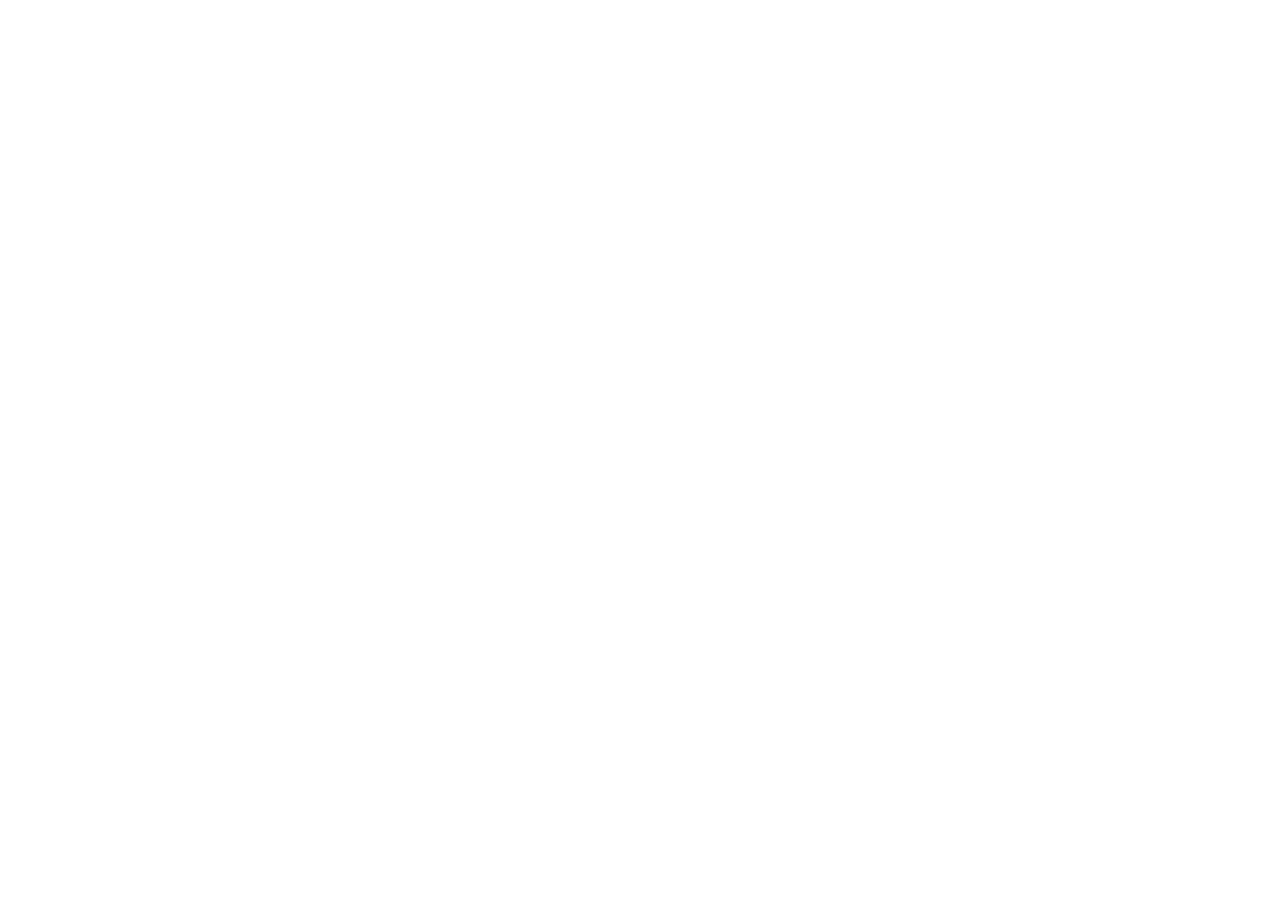
==== index.html @ 98c703ae "Outline for Each Section" ====
<!DOCTYPE html>
<html>
    <head>
        <title>Boston College Roommate Search</title>
        <meta charset="UTF-8">
        <link rel="stylesheet" href="reset.css">
        <link rel="stylesheet" href="index.css">
    </head>
    <body>
        <header>
            <div id="nav">

            </div>
        </header>
        <div id="landing-splash">
            <div class="search-bar">
                
            </div>
        </div>
        <div id="on-campus">

        </div>
        <div id="off-campus">

        </div>
        <div id="about">

        </div>
        <div id="post">

        </div>
        <footer>

        </footer>
    </body>
</html>
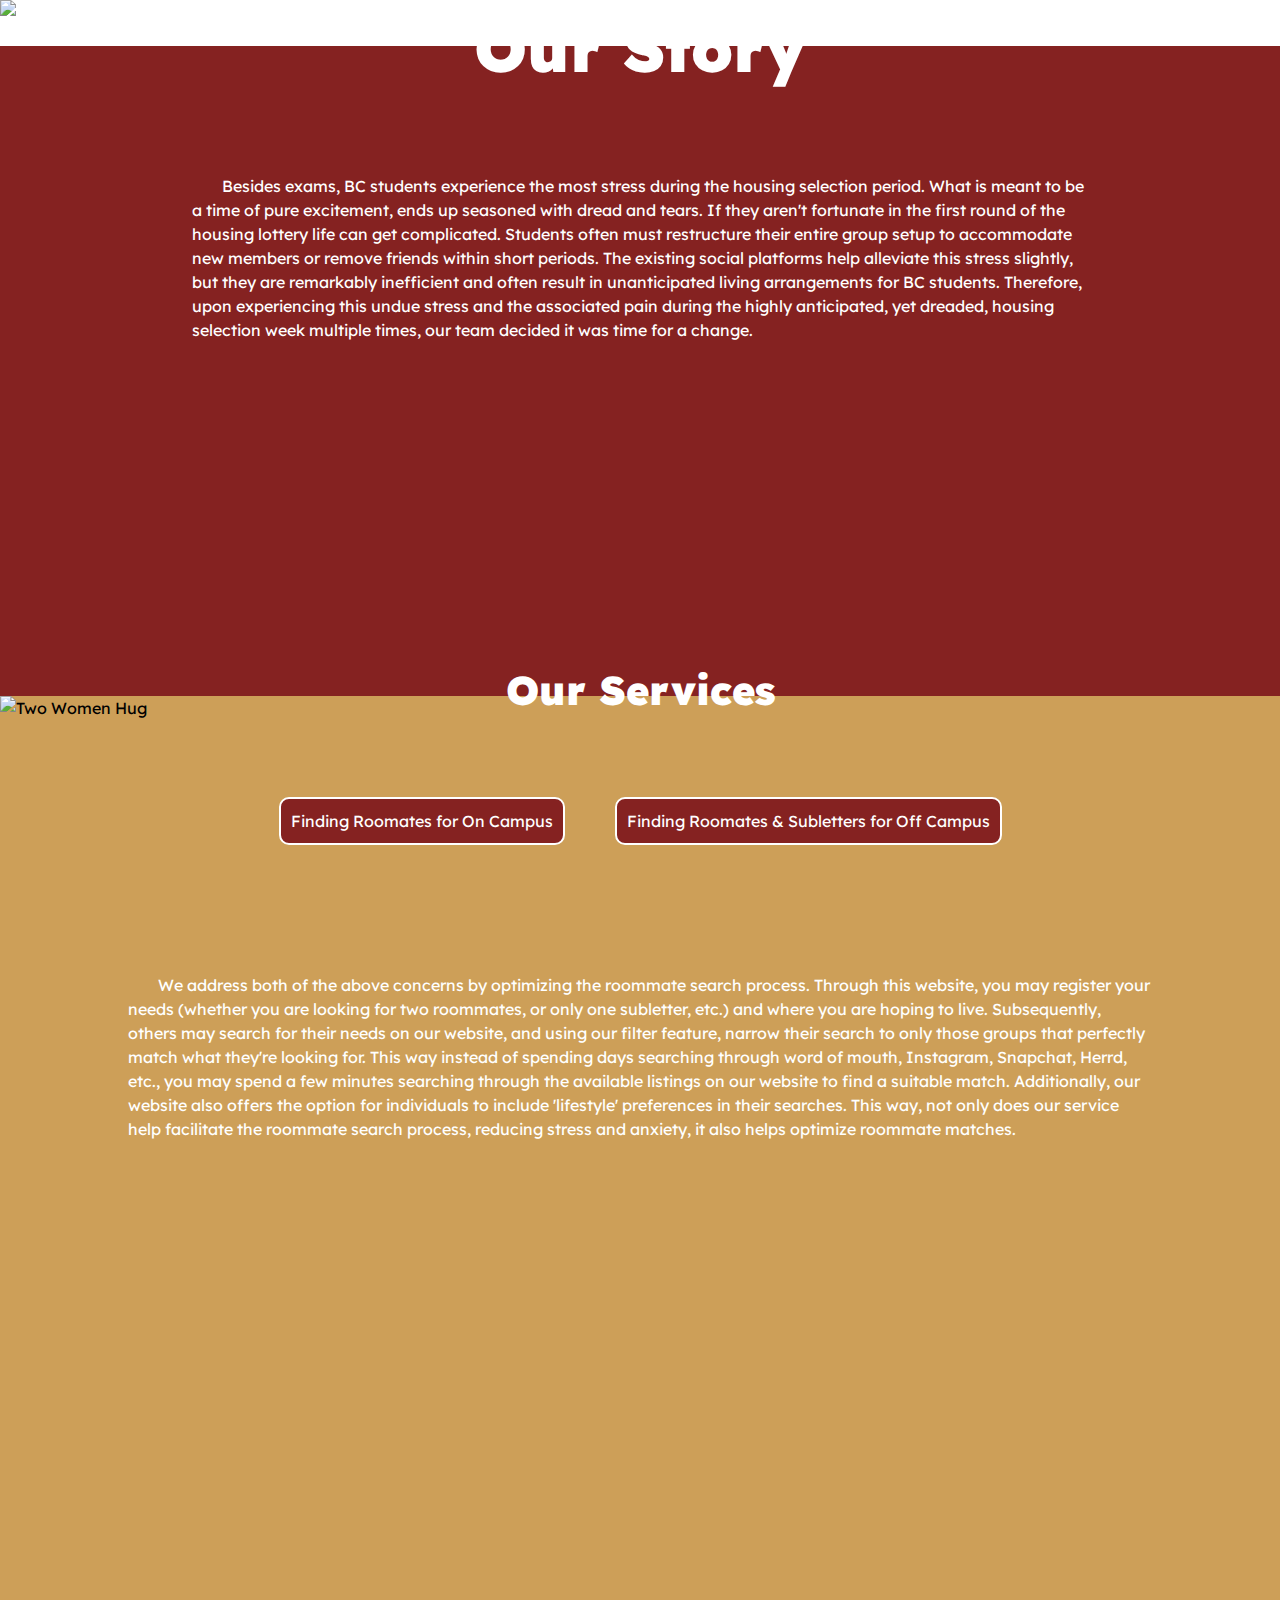
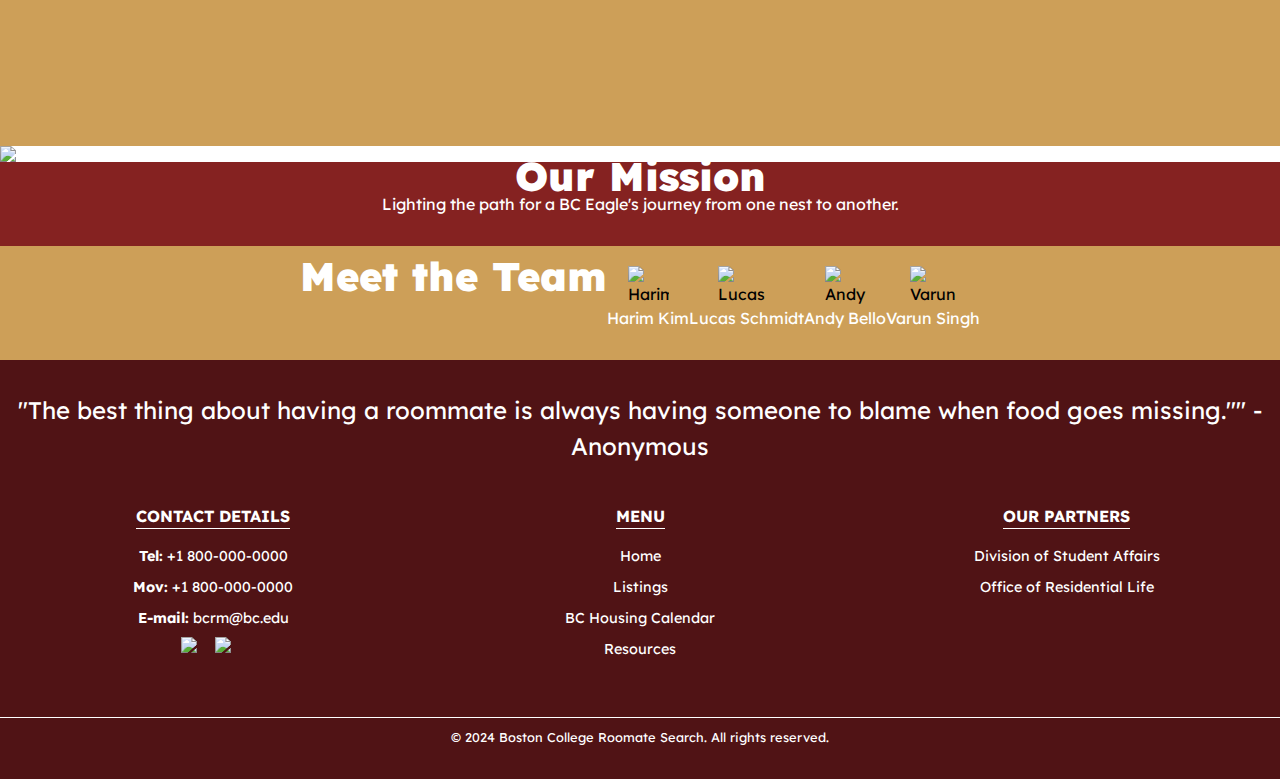
==== commit 4c94658b: "Merge branch 'main' of https://github.com/schmidln/bcrs-website" ====
--- a/index.html
+++ b/index.html
@@ -1,36 +1,21 @@
 <!DOCTYPE html>
 <html>
-    <head>
-        <title>Boston College Roommate Search</title>
-        <meta charset="UTF-8">
-        <link rel="stylesheet" href="reset.css">
-        <link rel="stylesheet" href="index.css">
-    </head>
-    <body>
-        <header>
-            <div id="nav">
-
-            </div>
-        </header>
-        <div id="landing-splash">
-            <div class="search-bar">
-                
-            </div>
-        </div>
-        <div id="on-campus">
-
-        </div>
-        <div id="off-campus">
-
-        </div>
-        <div id="about">
-
-        </div>
-        <div id="post">
-
-        </div>
-        <footer>
-
-        </footer>
-    </body>
-</html>+  <head>
+    <title>Boston College Roommate Search</title>
+    <meta charset="UTF-8" />
+    <link rel="preconnect" href="https://fonts.googleapis.com" />
+    <link rel="preconnect" href="https://fonts.gstatic.com" crossorigin />
+    <link href="https://fonts.googleapis.com/css2?family=Lexend:wght@100..900&display=swap" rel="stylesheet">
+    <meta name = "viewport" content="width=device-width, initial-scale=1.0"/>
+    <link rel="stylesheet" href="reset.css" />
+    <link rel="stylesheet" href="style.css" />
+    <script
+      src="https://kit.fontawesome.com/30870c0125.js"
+      crossorigin="anonymous"
+    ></script>
+    <script src= "index.js" type = "module" defer></script>
+    <script src="about.js" defer></script>
+  </head>
+  <body>
+  </body>
+</html>
--- a/style.css
+++ b/style.css
@@ -0,0 +1,813 @@
+/* Let's do mobile first and then do desktop (potentially a medium viewport if we have time) */
+* {
+  font-family: "Lexend", sans-serif;
+}
+
+nav a {
+  text-decoration: none;
+}
+
+nav {
+  display: flex;
+  justify-content: space-between; 
+  align-items: center;
+  background-color: #421b1b; 
+  padding: 0.5rem 2rem; 
+}
+
+h2.BCRS {
+  font-family: "Arial", sans-serif;
+  font-size: 1.8rem;
+  margin: 0;
+}
+
+nav .goldLogo {
+  color: #cd9f58; 
+}
+
+nav .whiteLogo {
+  color: #ffffff; 
+}
+
+nav .links {
+  display: flex;
+  gap: 1.5rem;
+}
+
+nav p {
+  margin: 0 1.5rem; 
+  font-weight: bold;
+  position: relative;
+}
+
+nav p a {
+  text-decoration: none;
+  color: #ffffff;
+}
+
+nav h2 a span {
+  text-decoration: none;
+}
+
+nav p a:hover {
+  color: #cd9f58; 
+}
+
+nav div.signin {
+  display: flex;
+  align-items: center;
+  gap: 0.5rem; 
+  background-color: #231F20;
+  padding: 0.5rem 1rem; 
+  border-radius: 0.5rem;
+}
+
+.signin img {
+  width: 1.2rem; 
+  height: auto;
+}
+
+.signin a {
+  color: white;
+  text-decoration: none;
+  font-size: 1rem;
+}
+
+.signin a:hover {
+  color: #cd9f58; 
+}
+
+
+nav .menu-icon {
+  display: none; 
+  font-size: 2rem;
+  color: #ffffff;
+  cursor: pointer;
+}
+
+
+@media screen and (max-width: 768px) {
+  nav {
+    justify-content: space-between;
+  }
+
+  nav .menu-icon {
+    display: block; 
+    width: 2rem;
+    height: auto;
+  }
+
+ nav .links {
+    display: none;
+    }
+
+    nav .links.active {
+      display: flex;
+      flex-direction: column; 
+      position: absolute;
+      background-color: #421b1b; 
+      padding-bottom: 1rem;
+      padding-top: 1rem;
+      top: 7%;
+      left: 0;
+    }
+  }
+  
+  #gassonHall {
+    display: flex;
+    flex-direction: column;
+    flex-basis: 50%;
+  }
+  
+  main.homepage {
+    display: flex;
+    flex-direction: column;
+  }
+  
+  button.on-campus {
+    display: flex;
+    flex-direction: row;
+  
+    justify-content: space-between;
+    align-items: center;
+  
+    flex-wrap: nowrap;
+  
+    background-color: #d9d9d9;
+  
+    font-size: 1rem;
+    font-family: "Lexend", sans-serif;
+    font-weight: bold;
+    color: #000000;
+  
+    padding: 0.75rem 1.5rem;
+  
+    border: none;
+  
+    cursor: pointer;
+  }
+  
+  button.off-campus {
+    display: flex;
+    flex-direction: row;
+  
+    justify-content: space-between;
+    align-items: center;
+  
+    flex-wrap: nowrap;
+  
+    background-color: #231f20;
+  
+    font-size: 1rem;
+    font-family: "Lexend", sans-serif;
+    font-weight: bold;
+    color: #ffffff;
+  
+    padding: 0.75rem 1.5rem;
+  
+    border: none;
+  
+    cursor: pointer;
+  }
+  
+  button.location {
+    display: flex;
+    flex-direction: row;
+    border: solid 1px white;
+  }
+  
+  div.buttons {
+    display: grid;
+    grid-template-columns: 1fr 1fr;
+  }
+  
+  .section-title {
+    font-size: 2.5rem;
+    font-weight: 200;
+    text-align: center;
+    margin-bottom: 2rem;
+  }
+  
+  section.splash {
+    display: flex;
+    flex-direction: column;
+    flex-basis: 50%;
+  }
+  
+  button img {
+    padding-top: 4%;
+  }
+  
+  div.searchBar button.search {
+    display: flex;
+    flex-direction: row;
+    padding: 1%;
+    background-color: #231f20;
+    justify-content: space-between;
+    align-items: center;
+    flex-wrap: nowrap;
+  
+    font-size: 1rem;
+    padding: 0.75rem 1.5rem;
+    color: #ffffff;
+    border: none;
+    border-radius: 25px;
+    cursor: pointer;
+  
+    /*width: 20%;*/
+  }
+  
+  div.searchBar fieldset select {
+    font-size: 1rem;
+    padding: 0.75rem 1rem;
+    border: 1px solid #e2e8f0;
+    border-radius: 25px;
+    background: #f8fafc;
+    outline: none;
+    transition: border 0.3s ease;
+    cursor: pointer;
+  }
+  
+  div.searchBar .label-select {
+    display: flex;
+    flex-direction: column;
+    align-items: center;
+    justify-content: center;
+    font-family: "Lexend", sans-serif;
+    /*font-family: monospace;*/
+    font-weight: bold;
+    padding: 1%;
+    flex-wrap: nowrap;
+    justify-content: center;
+  }
+  
+  div.searchBar fieldset {
+    display: flex;
+    flex-direction: column;
+    justify-content: space-evenly;
+    align-items: center;
+    flex-wrap: nowrap;
+    border: solid 1px #ffffff;
+  }
+  
+  div.searchBar {
+    display: flex;
+    flex-direction: column;
+  
+    flex-basis: 25%;
+    /*border: solid 3px red;*/
+  }
+
+  div.searchBar a {
+    text-decoration: none;
+  }
+  
+  div.searchBar button.search img {
+    padding: 2%;
+    flex-basis: 40%;
+  }
+  
+  div.searchBar button.search p {
+    flex-basis: 60%;
+    color: white;
+    padding: 2%;
+    font-family: "Lexend", sans-serif;
+    /*font-family: monospace;*/
+    font-size: 1.5em;
+    font-weight: bold;
+  }
+  
+  .keyword {
+    font-size: 2.5rem;
+    font-weight: 600;
+    color: #101820;
+  }
+  
+  #post {
+    background-color: #f8fafc;
+    color: #101820;
+    display: flex;
+    justify-content: center;
+    align-items: center;
+    padding: 2rem 1rem;
+    width: 100%;
+    height: auto;
+  }
+  
+  #post .container {
+    width: 100%;
+    /* max-width: 600px; */
+    margin: 0 auto;
+    padding: 1rem;
+  }
+  
+  form div {
+    margin-bottom: 1.5rem;
+    display: flex;
+    flex-direction: column;
+    gap: 0.5rem;
+  }
+  
+  #post input,
+  #post select,
+  #post textarea {
+    font-size: 1rem;
+    padding: 0.75rem 1rem;
+    border: 1px solid #e2e8f0;
+    border-radius: 25px;
+    background: #f8fafc;
+    outline: none;
+    transition: border 0.3s ease;
+  }
+  
+  input:focus,
+  select:focus,
+  textarea:focus {
+    border: 1px solid #101820;
+  }
+  
+  .calendar-button {
+    display: inline-block;
+    font-size: 1rem;
+    padding: 0.75rem;
+    border: 1px solid #e2e8f0;
+    border-radius: 25px;
+    background: #101820;
+    color: #ffffff;
+    cursor: pointer;
+  }
+  
+  .submit-button {
+    font-size: 1rem;
+    padding: 0.75rem 1.5rem;
+    background: #000000;
+    color: #ffffff;
+    border: none;
+    border-radius: 25px;
+    cursor: pointer;
+  }
+  
+  .submit-button:hover {
+    background: #000000;
+  }
+  
+  .upload-box {
+    border: 2px dashed #e2e8f0;
+    border-radius: 8px;
+    padding: 2rem;
+    text-align: center;
+    color: #6b7280;
+    cursor: pointer;
+    transition: border 0.3s ease, color 0.3s ease;
+  }
+  
+  .upload-box:hover {
+    border-color: #101820;
+    color: #101820;
+  }
+  
+  .form-gender {
+    display: flex;
+    justify-content: space-between;
+  }
+  
+  #post select {
+    display: inline;
+  }
+  
+  #post i {
+    display: inline;
+}
+
+.about {
+    display: flex;
+    flex-direction: column;
+    justify-content: center;
+  }
+  
+  .image-container {
+    display: flex;
+    align-items: center;
+    flex-direction: column;
+    width: 100vw;
+  }
+  
+  .image-container img {
+    width: 100vw;
+    z-index: -1;
+  }
+  
+  .overlay-text {
+    position: absolute;
+    color: white;
+    text-align: center;
+  }
+  
+  p.imgResTop {
+    display: flex;
+    font-size: 4rem;
+    font-weight: 900;
+    /*   background: rgba(136, 0, 21, 0.6);
+    padding: 10px;
+    border-radius: 25px; */
+  }
+  
+  p.imgResBottom {
+    margin-top: 10%;
+    width: 70%; /* Set width to 50% of its parent container */
+    height: 200px;
+    text-align: left;
+    text-indent: 30px;
+    color: white;
+    width: 70vw;
+  }
+  
+  .gold {
+    width: 100vw;
+    height: 30px;
+  }
+  
+  div.maroon {
+    display: flex;
+    justify-content: center;
+    width: 100vw;
+    height: 650px;
+    background-color: #852221;
+  }
+  
+  div.services {
+    display: flex;
+    flex-direction: column;
+    justify-content: flex-start;
+    align-items: center;
+    width: 100vw;
+    height: 1050px;
+    background-color: #cd9f58;
+  }
+  
+  .image-container2 {
+    display: flex;
+    align-items: center;
+    justify-content: flex-end;
+    flex-direction: column;
+    width: 100vw;
+  }
+  
+  div.services img {
+    width: 100vw;
+  }
+  
+  div.image-container2 .section-title-about {
+    position: absolute;
+    text-align: center;
+  }
+  
+  div.problems {
+    display: flex;
+    align-items: center;
+    justify-content: center;
+  }
+  
+  div.problems .services {
+    margin-top: 10%;
+    margin-left: 25px;
+    margin-right: 25px;
+    padding: 10px;
+    text-align: center;
+    border: 2px solid white;
+    border-radius: 10px;
+    color: white;
+    background-color: #852221;
+  }
+  
+  .section-title-about {
+    font-size: 2.5rem;
+    font-weight: 900;
+    text-align: center;
+    color: white;
+  }
+  
+  .servicesExplanation {
+    margin-top: 10%;
+    text-align: left;
+    text-indent: 30px;
+    color: white;
+    width: 80vw;
+  }
+  
+  .mission {
+    display: flex;
+    align-items: center;
+    flex-direction: column;
+    width: 100vw;
+  }
+  .mission img {
+    width: 100vw;
+  }
+  
+  .mission p {
+    position: absolute;
+  }
+  
+  .statement {
+    display: flex;
+    background-color: #852221;
+    width: 100vw;
+    justify-content: center;
+    padding: 30px 0px;
+  }
+
+  .statement p{
+    color: white;
+    width: 80vw;
+    text-align: center;
+  }
+  
+  .team {
+    display: flex;
+    flex-direction: row; 
+    flex-wrap: wrap;
+    justify-content: center;
+    background-color: #cd9f58;
+  }
+  
+  .teamMember {
+    display: flex;
+    max-width: 50%;
+    flex-direction: column;
+    justify-content: center;
+    align-items: center;
+    padding-bottom: 30px;
+    padding-top: 20px;
+  }
+  .team img{
+    max-width: 50%;
+    height: auto;
+    object-fit: cover;
+  }
+  .teamMember a{
+    color: white;
+     text-decoration: none;
+  }
+  
+  
+  
+  footer {
+    background-color: #121212; /* Dark background */
+    color: white;
+    padding: 40px 20px;
+    text-align: center;
+    font-family: 'Arial', sans-serif; /* Adjust as needed */
+  }
+  
+  .footer-quote {
+    font-size: 1.5rem;
+    font-weight: 400;
+    margin-bottom: 40px;
+  }
+  
+  .footer-details {
+    display: flex;
+    justify-content: space-between;
+    flex-wrap: wrap;
+    margin-bottom: 40px;
+  }
+  
+  .footer-column {
+    flex: 1;
+    min-width: 200px;
+    margin: 0 20px;
+  }
+  
+  .footer-column h4 {
+    font-size: 1rem;
+    font-weight: 700;
+    margin-bottom: 10px;
+    border-bottom: 1px solid white;
+    display: inline-block;
+  }
+  
+  .footer-column p {
+    font-size: 0.9rem;
+    line-height: 1.8;
+    margin: 5px 0;
+  }
+  
+  .social-icons a {
+    display: inline-block;
+    margin-right: 10px;
+  }
+  
+  .social-icons img {
+    width: 20px;
+    height: 20px;
+  }
+  
+  .footer-bottom {
+    font-size: 0.8rem;
+    border-top: 1px solid white;
+    padding-top: 10px;
+    margin-top: 20px;
+  }
+  
+
+footer {
+    background-color: #501315;
+    padding: 2rem 0;
+    color: #ffffff;
+    font-size: 1rem;
+    text-align: center;
+}
+
+  
+  #off-campus, #on-campus {
+    padding: 20px;
+    display: flex;
+    flex-direction: column;
+    align-items: center;
+    justify-content: center;
+  }
+  
+  .post {
+    display: flex;
+    justify-content: center;
+    align-items: center;
+    flex-direction: column;
+    width: 300px;
+    padding: 10px;
+    box-shadow: -3px -3px 8px #888888;
+    margin: 20px;
+  }
+
+  .buttonPlacement {
+    display: flex;
+    align-items: center;
+  }
+
+  .buttonPlacement .rightArrow {
+    order: 1;
+  }
+
+ .outsideArrow img {
+    height: 20px; 
+  }
+  
+  .top {
+    width: 100%;
+    height: 200px;
+    display: flex;
+    flex-direction: column;
+  }
+  
+  .favoriteContainer {
+    display: flex;
+    flex-direction: row-reverse;
+  }
+  
+  .favorite {
+    margin: 5px;
+    border-width: 0;
+    border-radius: 100%;
+    display: flex;
+    align-items: center;
+    width: 20px;
+    height: 20px;
+    background-color: rgba(255, 255, 255, 0.5);
+    justify-content: center;
+  }
+  
+  .favorite * {
+    width: 10px;
+    height: 10px;
+  }
+  
+  .arrowContainer {
+    display: flex;
+    justify-content: space-between;
+    margin: 5px;
+    margin-top: 60px;
+  }
+
+  .arrow {
+    margin: 5px;
+    border-width: 0;
+    border-radius: 100%;
+    display: flex;
+    align-items: center;
+    justify-content: center;
+    width: 20px;
+    height: 20px;
+    background-color: rgba(255, 255, 255, 0.5);
+  }
+  
+  .arrow * {
+    width: 10px;
+    height: 10px;
+  }
+
+  .postHeader {
+    font-size: 2rem;
+  }
+  
+  .postArrows {
+    display: flex;
+    justify-content: space-between;
+    margin-top: 20px;
+    order: 1;
+    width: 75%;
+  }
+
+  .postArrows * {
+    width: 50px;
+    height: 50px;
+  }
+  .bottom {
+    width: 100%;
+    display: flex;
+    flex-direction: column;
+    margin: 10px;
+  }
+  
+  .bottom * {
+    font-family: "Lexend", sans-serif;
+    font-optical-sizing: auto;
+    font-style: normal;
+  }
+  
+  .looking {
+    display: flex;
+    justify-content: flex-end;
+    width: 100%;
+  }
+  
+  .looking * {
+    margin-right: 30px;
+    margin-top: 10px;
+  }
+  
+  .bottomIMGcontainer {
+    display: flex;
+    justify-content: space-between;
+    margin-top: 20px;
+    margin-bottom: 15px;
+  }
+  
+  .bottomIMG {
+    display: flex;
+    justify-content: center;
+    align-items: center;
+  }
+  
+  .bottomIMG span {
+    font-size: 12px;
+    color: #D0D0D0;
+  }
+  
+  .bottomIMG img {
+    width: 25px;
+    height: 20px;
+    margin-right: 5px;
+  }
+  
+  .showMore {
+    display: flex;
+    justify-content: center;
+    align-items: center;
+    border: solid 2px;
+    border-radius: 7%;
+    padding: 5px;
+  }
+
+  .onCampusPosts, .offCampusPosts {
+    display: flex;
+    justify-content: space-around;
+    flex-direction: column;
+  }
+
+  .boldFont {
+    font-weight: bold;
+  }
+
+
+/* CSS for medium viewport (might not use) */
+@media only screen and (min-width: 600px) and (max-width: 1024px) {
+}
+
+/* CSS for large viewport */
+@media only screen and (min-width: 1024px) {
+}
+  
+  body {
+    display: flex;
+    flex-direction: column;
+    font-family: "HK Grotesk", sans-serif;
+  }
+  
+  /* CSS for medium viewport (might not use) */
+  @media only screen and (min-width: 600px) and (max-width: 1024px) {
+  }
+  
+  /* CSS for large viewport */
+  @media only screen and (min-width: 1024px) {
+  }
+  
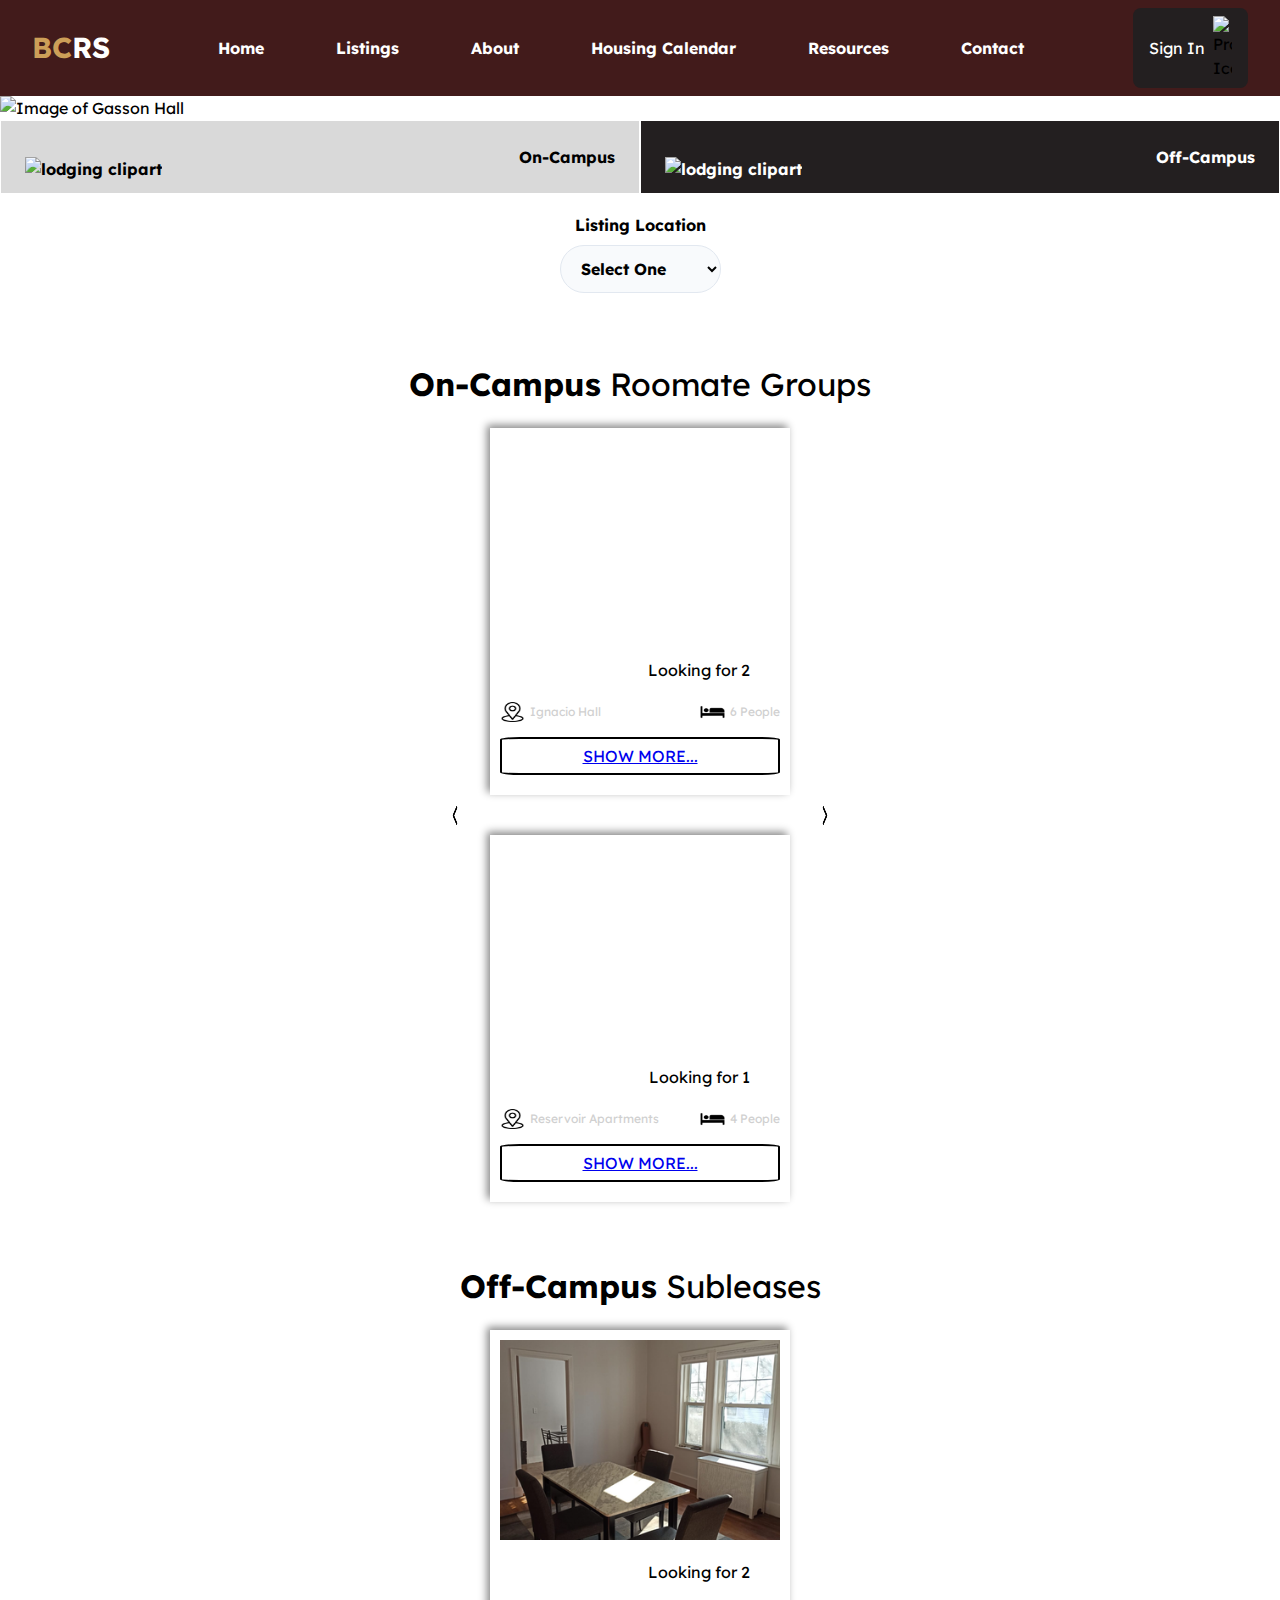
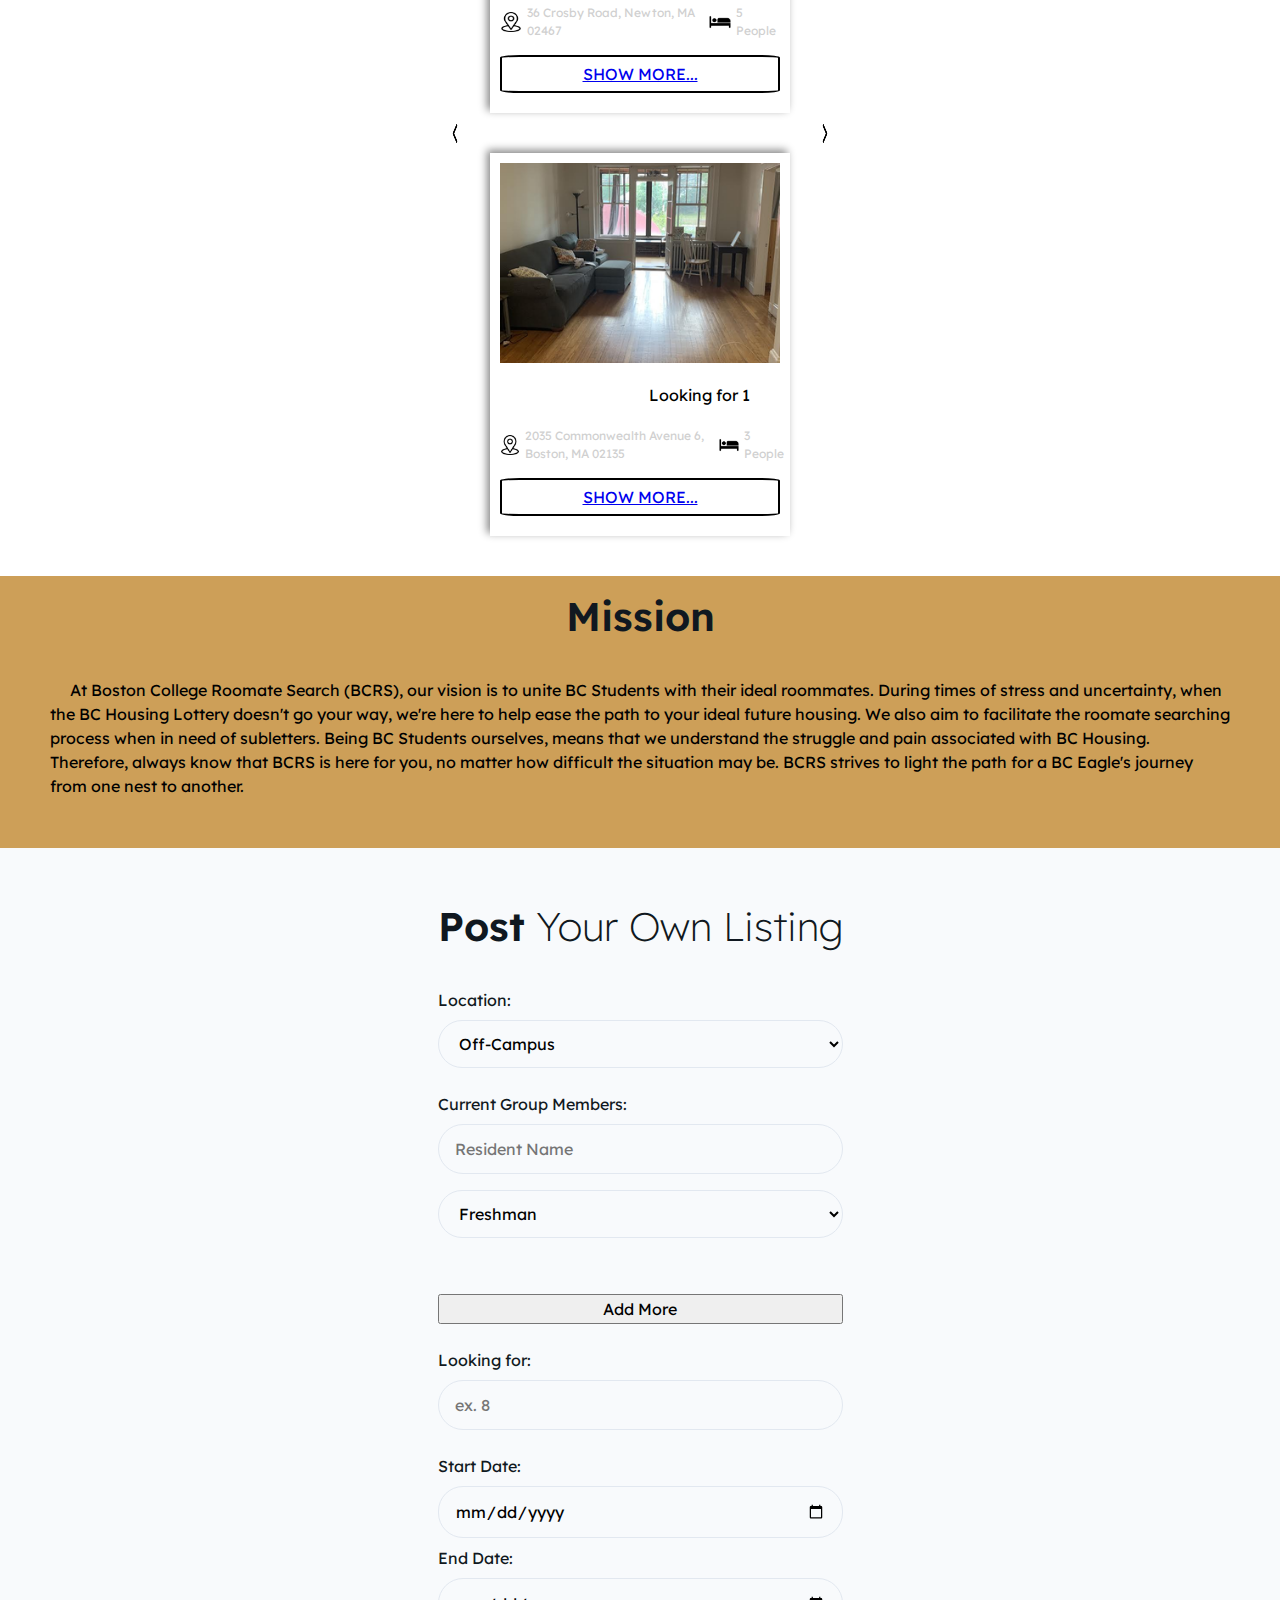
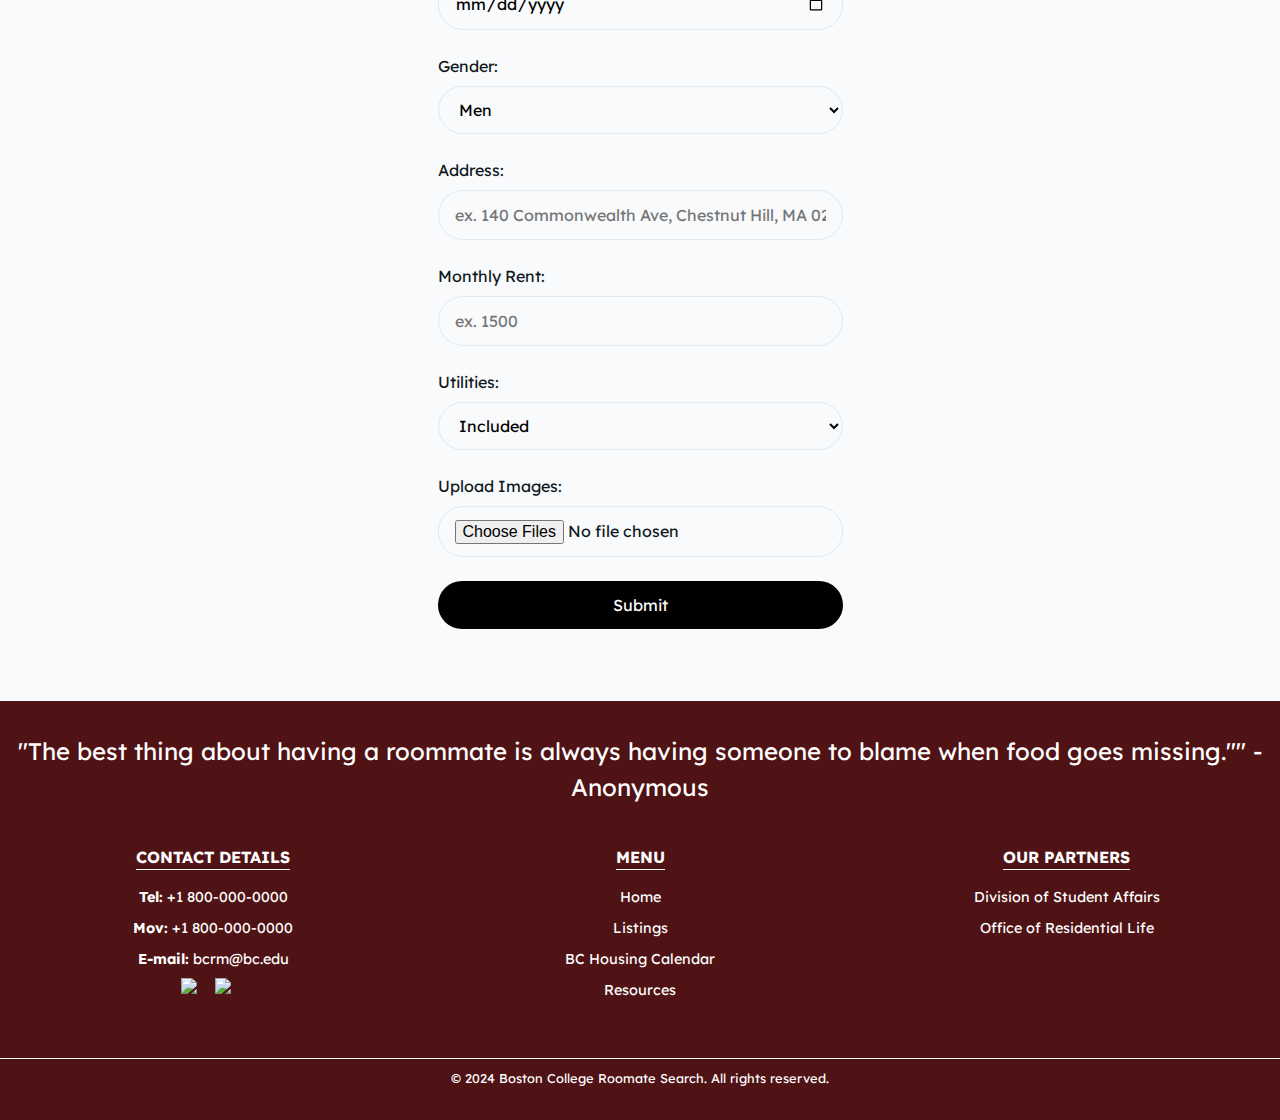
==== commit def85f19: "created DetailView Page" ====
--- a/index.html
+++ b/index.html
@@ -14,7 +14,7 @@
       crossorigin="anonymous"
     ></script>
     <script src= "index.js" type = "module" defer></script>
-    <script src="about.js" defer></script>
+    <script src= "./src/components/about.js" type = "module" defer></script>
   </head>
   <body>
   </body>
--- a/style.css
+++ b/style.css
@@ -97,7 +97,7 @@
     height: auto;
   }
 
- nav .links {
+  nav .links {
     display: none;
     }
 
@@ -283,107 +283,99 @@
     color: #101820;
   }
   
-  #post {
-    background-color: #f8fafc;
-    color: #101820;
-    display: flex;
-    justify-content: center;
-    align-items: center;
-    padding: 2rem 1rem;
-    width: 100%;
-    height: auto;
-  }
-  
-  #post .container {
-    width: 100%;
-    /* max-width: 600px; */
-    margin: 0 auto;
-    padding: 1rem;
-  }
-  
-  form div {
-    margin-bottom: 1.5rem;
-    display: flex;
-    flex-direction: column;
-    gap: 0.5rem;
-  }
-  
-  #post input,
-  #post select,
-  #post textarea {
-    font-size: 1rem;
-    padding: 0.75rem 1rem;
-    border: 1px solid #e2e8f0;
-    border-radius: 25px;
-    background: #f8fafc;
-    outline: none;
-    transition: border 0.3s ease;
-  }
-  
-  input:focus,
-  select:focus,
-  textarea:focus {
-    border: 1px solid #101820;
-  }
-  
-  .calendar-button {
-    display: inline-block;
-    font-size: 1rem;
-    padding: 0.75rem;
-    border: 1px solid #e2e8f0;
-    border-radius: 25px;
-    background: #101820;
-    color: #ffffff;
-    cursor: pointer;
-  }
-  
-  .submit-button {
-    font-size: 1rem;
-    padding: 0.75rem 1.5rem;
-    background: #000000;
-    color: #ffffff;
-    border: none;
-    border-radius: 25px;
-    cursor: pointer;
-  }
-  
-  .submit-button:hover {
-    background: #000000;
-  }
-  
-  .upload-box {
-    border: 2px dashed #e2e8f0;
-    border-radius: 8px;
-    padding: 2rem;
-    text-align: center;
-    color: #6b7280;
-    cursor: pointer;
-    transition: border 0.3s ease, color 0.3s ease;
-  }
-  
-  .upload-box:hover {
-    border-color: #101820;
-    color: #101820;
-  }
-  
-  .form-gender {
-    display: flex;
-    justify-content: space-between;
-  }
-  
-  #post select {
-    display: inline;
-  }
-  
-  #post i {
-    display: inline;
-}
+#post {
+  background-color: #f8fafc;
+  color: #101820;
+  display: flex;
+  justify-content: center;
+  align-items: center;
+  padding: 2rem 1rem;
+  width: 100%;
+}
+
+#post .container {
+  max-width: 667px;
+  margin: 0 auto;
+  padding: 1rem;
+}
+
+form div {
+  margin-bottom: 1.5rem;
+  display: flex;
+  flex-direction: column;
+  gap: 0.5rem;
+}
+
+.residents-container {
+  display: flex;
+  flex-direction: column;
+  gap: 1rem;
+}
+
+.resident-row {
+  display: flex;
+  gap: 1rem;
+}
+
+#post input,
+#post select,
+#post textarea {
+  font-size: 1rem;
+  padding: 0.75rem 1rem;
+  border: 1px solid #e2e8f0;
+  border-radius: 25px;
+  background: #f8fafc;
+  outline: none;
+  transition: border 0.3s ease;
+}
+
+#post input:focus,
+#post select:focus,
+#post textarea:focus {
+  border: 1px solid #101820;
+}
+
+.submit-button {
+  font-size: 1rem;
+  padding: 0.75rem 1.5rem;
+  background: #000000;
+  color: #ffffff;
+  border: none;
+  border-radius: 25px;
+  cursor: pointer;
+}
+
+.submit-button:hover {
+  background: #101820;
+}
+
+.form-date,
+.form-address,
+.form-dorm,
+.form-rent,
+.form-utilities {
+  display: none; /* Hidden by default */
+}
+  
 
 .about {
     display: flex;
     flex-direction: column;
     justify-content: center;
   }
+
+.aboutUs {
+  display: flex !important;
+  background-color: #cd9f58 !important;
+  flex-direction: column;
+  justify-content: center;
+  align-items: center;
+  padding: 10px 50px 50px 50px;
+}
+
+.aboutUs p {
+  text-indent: 20px;
+}
   
   .image-container {
     display: flex;
@@ -788,6 +780,271 @@
     font-weight: bold;
   }
 
+/* Sign-in container */
+.signin-container {
+  display: flex;
+  flex-direction: horizontal;
+  max-height: 100vh;
+  min-width: auto;
+  font-family: "Lexend", sans-serif;
+  color: #ffffff; /* White text for contrast */
+  justify-content: center;
+  align-items: center;
+  min-height: 100vh;
+  background-color: #231f20; /* Dark gray background for the card */
+  padding: 2rem;
+  text-align: center;
+}
+
+/* Logo or heading */
+.signin-container h1 {
+  font-size: 2rem;
+  color: #cd9f58; /* Gold color for the heading */
+  margin-bottom: 1rem;
+}
+
+/* Input fields */
+.signin-container input[type="text"],
+.signin-container input[type="password"] {
+  width: 100%;
+  padding: 0.8rem;
+  margin: 0.5rem 0;
+  border: none;
+  border-radius: 0.3rem;
+  background-color: #ffffff; /* White background for inputs */
+  color: #231f20; /* Dark gray text */
+  font-size: 1rem;
+}
+
+/* Button styling */
+.signin-container button {
+  width: 100%;
+  padding: 0.8rem;
+  margin-top: 1rem;
+  background-color: #cd9f58; /* Gold background */
+  color: #231f20; /* Dark text for contrast */
+  font-size: 1rem;
+  font-weight: bold;
+  border: none;
+  border-radius: 0.3rem;
+  cursor: pointer;
+  transition: background-color 0.3s ease;
+}
+
+.signin-container button:hover {
+  background-color: #b88844; /* Darker gold for hover */
+}
+
+/* Link for sign-up or forgotten password */
+.signin-container a {
+  display: block;
+  margin-top: 1rem;
+  color: #cd9f58; /* Gold for links */
+  text-decoration: none;
+  font-size: 0.9rem;
+}
+
+.signin-container a:hover {
+  text-decoration: underline;
+}
+
+/* Sign-up container */
+.signup-container {
+  display: flex;
+  flex-direction: horizontal;
+  max-height: 100vh;
+  min-width: auto;
+  font-family: "Lexend", sans-serif;
+  color: #ffffff; /* White text for contrast */
+  justify-content: center;
+  align-items: center;
+  min-height: 100vh;
+  background-color: #231f20; /* Dark gray background for the card */
+  padding: 2rem;
+  text-align: center;
+}
+
+/* Heading */
+.signup-container h1 {
+    font-size: 2rem;
+    color: #cd9f58; /* Gold color for the heading */
+    margin-bottom: 1rem;
+}
+
+/* Input fields */
+.signup-container input[type="text"],
+.signup-container input[type="email"],
+.signup-container input[type="password"],
+.signup-container input[type="date"],
+.signup-container input[type="tel"] {
+    width: 100%;
+    padding: 0.8rem;
+    margin: 0.5rem 0;
+    border: none;
+    border-radius: 0.3rem;
+    background-color: #ffffff; /* White background for inputs */
+    color: #231F20; /* Dark gray text */
+    font-size: 1rem;
+}
+
+/* Checkbox styling */
+.signup-container label {
+    display: block;
+    text-align: left;
+    margin-top: 0.5rem;
+    font-size: 0.9rem;
+    color: #ffffff;
+}
+
+.signup-container input[type="checkbox"] {
+    margin-right: 0.5rem;
+}
+
+/* Button styling */
+.signup-container button {
+    width: 100%;
+    padding: 0.8rem;
+    margin-top: 1rem;
+    background-color: #cd9f58; /* Gold background */
+    color: #231F20; /* Dark text for contrast */
+    font-size: 1rem;
+    font-weight: bold;
+    border: none;
+    border-radius: 0.3rem;
+    cursor: pointer;
+    transition: background-color 0.3s ease;
+}
+
+.signup-container button:hover {
+    background-color: #b88844; /* Darker gold for hover */
+}
+
+/* Links */
+.signup-container a {
+    display: block;
+    margin-top: 1rem;
+    color: #cd9f58; /* Gold for links */
+    text-decoration: none;
+    font-size: 0.9rem;
+}
+
+.signup-container a:hover {
+    text-decoration: underline;
+}
+
+
+/*DetailView styling below (applied in renderDetailView.js)*/
+
+div.datesWrapper {
+  display: flex;
+  flex-direction: row;
+  border: solid 3px #cd9f58;
+  justify-content: space-around;
+}
+
+div.timeline h2 {
+  text-align: center;
+}
+
+div.timeline {
+  border: solid 5px #421b1b;
+}
+
+div.personnel-info div.numSeeking p {
+  text-align: center;
+}
+
+div.personnel-info div.numSeeking h2 {
+  padding: 5%;
+}
+
+div.personnel-info div.numSeeking {
+  display: flex;
+  flex-direction: column;
+  flex-wrap: wrap;
+  align-content: center;
+  align-items: center;
+  justify-content: flex-start;
+}
+
+div.personnel-info div.current-members p {
+  padding: 2%;
+}
+
+div.personnel-info div.current-members {
+  display: flex;
+  flex-direction: column;
+  flex-wrap: nowrap;
+}
+
+div.personnel-info div h2 { /*Children of personnel-info div */
+  /*padding: 10%;*/
+  /* border: solid 1px red; */
+  margin: 2%;
+  text-align: center;
+}
+
+div.personnel-info div { /*Children of personnel-info div */
+  /*padding: 10%;*/
+  border: solid 5px #cd9f58;
+  margin: 2%;
+}
+
+div.personnel-info {
+  display: flex;
+  flex-direction: row;
+  border: solid 5px #421b1b;
+  /*padding: 10%; */
+}
+
+div.detail-view-wrapper.address-expense {
+  padding: 2%;
+}
+
+div.detail-view-wrapper {
+  display: flex;
+  flex-direction: column;
+  border: solid 5px #421b1b; 
+  margin: 2%;
+  /*padding: 10%;*/
+  justify-content: space-evenly;
+}
+
+div.groupInfo {
+  flex-basis: 25%;
+  
+  display: flex;
+  flex-direction: row;
+  padding: 2%;
+  width: 100%;
+  justify-content: center;
+  
+}
+
+div.topImage img {
+  box-shadow: 0 4px 8px 0 rgba(0, 0, 0, 0.2), 0 6px 20px 0 rgba(0, 0, 0, 0.19);
+}
+
+div.topImage {
+  flex-basis: 25%;
+  margin-top: 5%;
+}
+
+body.detailView h2 {
+  /*border: 1px solid red;*/
+  flex-basis: 25%;
+}
+body.detailView {
+  
+  display: flex;
+  flex-direction: column;
+  justify-content: center;
+  align-items: center; 
+  
+  /*padding: 10%;*/
+}
+
+
 
 /* CSS for medium viewport (might not use) */
 @media only screen and (min-width: 600px) and (max-width: 1024px) {
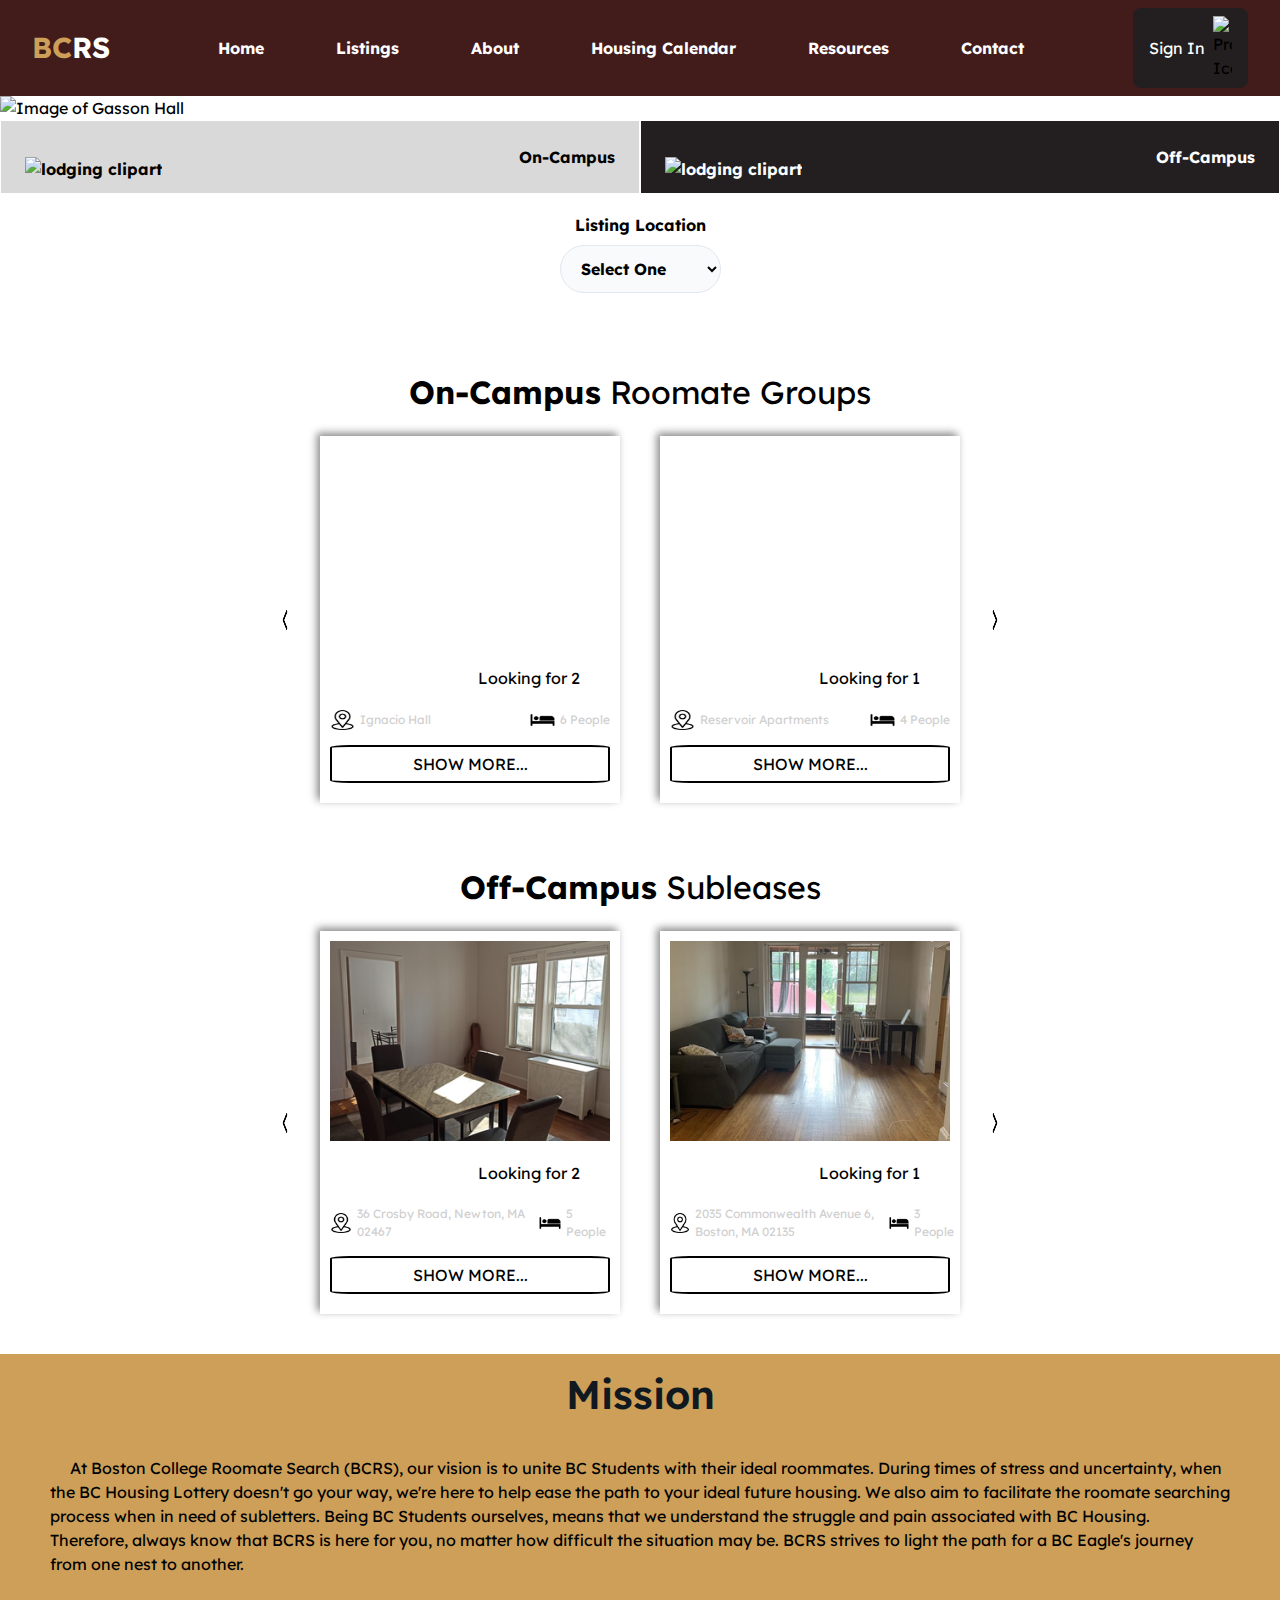
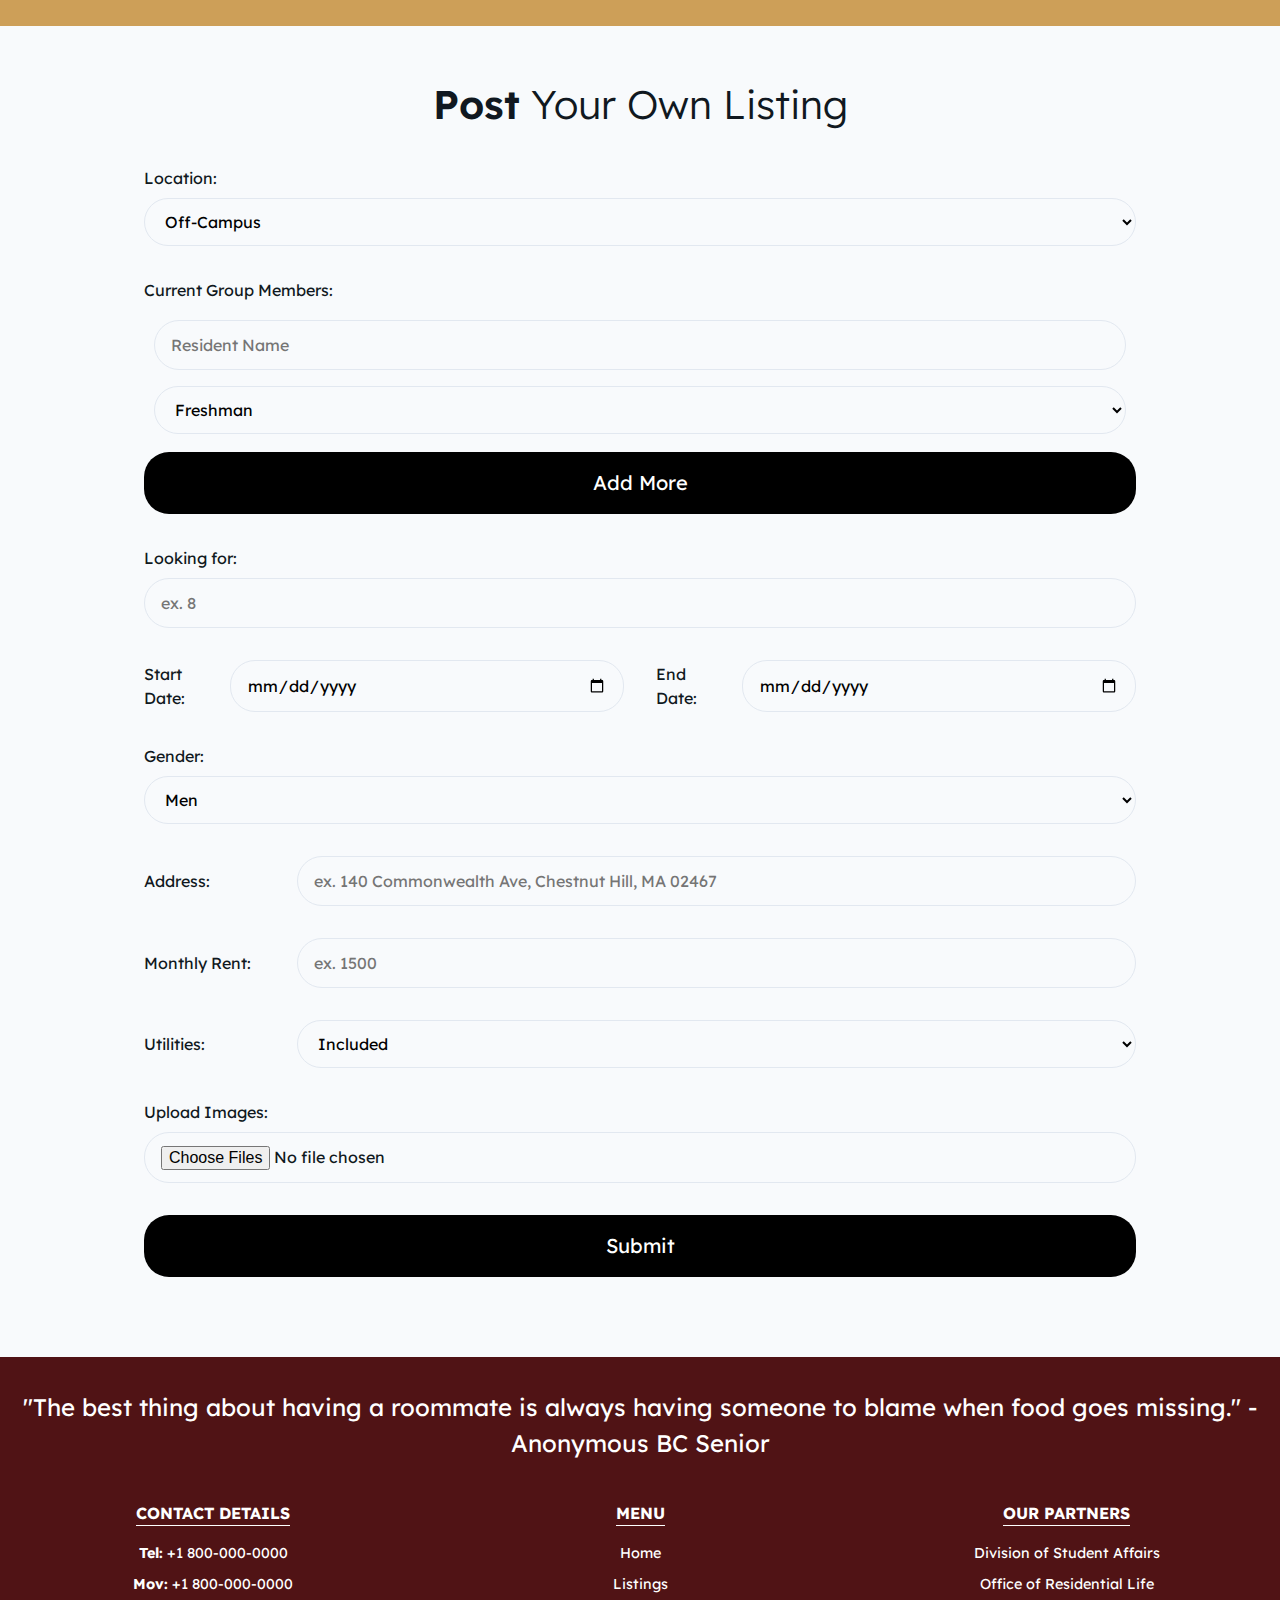
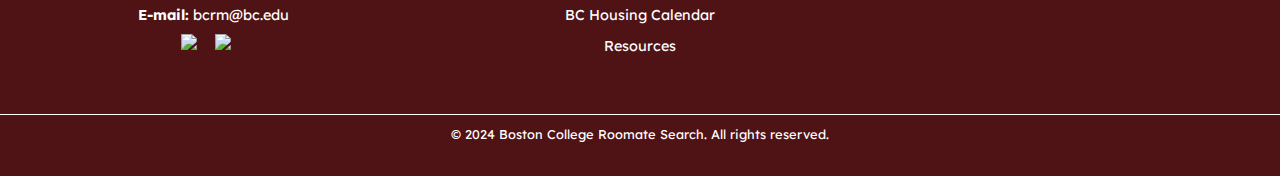
==== commit 02cd95a8: "Minor Bug Fixes" ====
--- a/index.html
+++ b/index.html
@@ -1,5 +1,5 @@
 <!DOCTYPE html>
-<html>
+<html lang="en">
   <head>
     <title>Boston College Roommate Search</title>
     <meta charset="UTF-8" />
@@ -18,4 +18,4 @@
   </head>
   <body>
   </body>
-</html>
+</html>--- a/style.css
+++ b/style.css
@@ -200,7 +200,7 @@
   
   div.searchBar button.search {
     display: flex;
-    flex-direction: row;
+    flex-direction: column;
     padding: 1%;
     background-color: #231f20;
     justify-content: space-between;
@@ -291,14 +291,18 @@
   align-items: center;
   padding: 2rem 1rem;
   width: 100%;
+  overflow-x: hidden;
 }
 
 #post .container {
-  max-width: 667px;
   margin: 0 auto;
   padding: 1rem;
 }
 
+#post h2 {
+  font-weight: 300;
+}
+
 form div {
   margin-bottom: 1.5rem;
   display: flex;
@@ -310,11 +314,19 @@
   display: flex;
   flex-direction: column;
   gap: 1rem;
+  margin: 0;
 }
 
 .resident-row {
   display: flex;
   gap: 1rem;
+  margin: 10px;
+}
+
+.buttons-container {
+  display: flex;
+  gap: 1rem;
+  margin-top: 1rem;
 }
 
 #post input,
@@ -326,7 +338,6 @@
   border-radius: 25px;
   background: #f8fafc;
   outline: none;
-  transition: border 0.3s ease;
 }
 
 #post input:focus,
@@ -335,7 +346,8 @@
   border: 1px solid #101820;
 }
 
-.submit-button {
+.submit-button,
+#add-more-residents {
   font-size: 1rem;
   padding: 0.75rem 1.5rem;
   background: #000000;
@@ -345,17 +357,11 @@
   cursor: pointer;
 }
 
-.submit-button:hover {
+.submit-button:hover,
+#add-more-residents:hover {
   background: #101820;
 }
-
-.form-date,
-.form-address,
-.form-dorm,
-.form-rent,
-.form-utilities {
-  display: none; /* Hidden by default */
-}
+  
   
 
 .about {
@@ -642,6 +648,11 @@
 
  .outsideArrow img {
     height: 20px; 
+    transition: transform 0.3s ease, box-shadow 0.3s ease, height 0.3s ease;
+  }
+
+  .outsideArrow img:hover {
+    transform: scale(1.6);
   }
   
   .top {
@@ -763,11 +774,21 @@
   
   .showMore {
     display: flex;
-    justify-content: center;
-    align-items: center;
+    align-items: center;
+    justify-content: center;
     border: solid 2px;
     border-radius: 7%;
     padding: 5px;
+  }
+
+
+  .showMore:hover {
+    box-shadow: -3px -3px 9px #888888;;
+  }
+
+  .showMore a {
+    text-decoration: none;
+    color: black;
   }
 
   .onCampusPosts, .offCampusPosts {
@@ -932,13 +953,19 @@
     text-decoration: underline;
 }
 
-
-/*DetailView styling below (applied in renderDetailView.js)*/
+/* Styling for Filtered Listings Page */
+.posts-container {
+  display: flex;
+  flex-wrap: wrap;
+  justify-content: center;
+}
+
+
+/* DetailView styling below (applied in renderDetailView.js) */
 
 div.datesWrapper {
   display: flex;
-  flex-direction: row;
-  border: solid 3px #cd9f58;
+  flex-direction: column;
   justify-content: space-around;
 }
 
@@ -947,7 +974,7 @@
 }
 
 div.timeline {
-  border: solid 5px #421b1b;
+  border-top: solid 5px #421b1b;
 }
 
 div.personnel-info div.numSeeking p {
@@ -986,14 +1013,12 @@
 
 div.personnel-info div { /*Children of personnel-info div */
   /*padding: 10%;*/
-  border: solid 5px #cd9f58;
   margin: 2%;
 }
 
 div.personnel-info {
   display: flex;
   flex-direction: row;
-  border: solid 5px #421b1b;
   /*padding: 10%; */
 }
 
@@ -1011,23 +1036,47 @@
 }
 
 div.groupInfo {
-  flex-basis: 25%;
-  
+  flex-basis: 50%;
+  height: auto;
   display: flex;
   flex-direction: row;
+  flex-wrap: wrap;
+  justify-content: center;
+  align-items: center; 
   padding: 2%;
+  gap: 10px; 
+}
+
+.dvcontainer {
+  display: flex;
+  justify-content: center;
+  align-items: center;
+  flex-direction: column;
+}
+
+div.topImage {
+  order: 1;
+  margin: 40px;
+  margin-top: 20px;
+  box-shadow: -3px -3px 8px #888888;
+}
+
+div.topImage img {
+  max-width: 500px;
   width: 100%;
-  justify-content: center;
-  
-}
-
-div.topImage img {
-  box-shadow: 0 4px 8px 0 rgba(0, 0, 0, 0.2), 0 6px 20px 0 rgba(0, 0, 0, 0.19);
+  height: auto;
+  box-shadow: 0 4px 8px rgba(0, 0, 0, 0.2), 0 6px 20px rgba(0, 0, 0, 0.19);
+
+}
+
+.numSeeking {
+  padding: 20px;
 }
 
 div.topImage {
   flex-basis: 25%;
   margin-top: 5%;
+  box-shadow: -3px -3px 8px #888888;
 }
 
 body.detailView h2 {
@@ -1046,25 +1095,204 @@
 
 
 
+
 /* CSS for medium viewport (might not use) */
 @media only screen and (min-width: 600px) and (max-width: 1024px) {
+  .onCampusPosts, .offCampusPosts {
+    display: flex;
+    flex-direction: row;
+    justify-content: space-around;
+    align-items: center;
+  }
 }
 
 /* CSS for large viewport */
 @media only screen and (min-width: 1024px) {
-}
+  .onCampusPosts, .offCampusPosts {
+    display: flex;
+    flex-direction: row;
+    justify-content: space-around;
+    align-items: center;
+  }
   
   body {
     display: flex;
     flex-direction: column;
     font-family: "HK Grotesk", sans-serif;
   }
-  
-  /* CSS for medium viewport (might not use) */
-  @media only screen and (min-width: 600px) and (max-width: 1024px) {
-  }
-  
-  /* CSS for large viewport */
-  @media only screen and (min-width: 1024px) {
-  }
-  
+
+  .container {
+    padding: 2rem;
+    min-width: 1024px;
+  }
+
+  .form-date,
+  .form-address,
+  .form-dorm,
+  .form-rent,
+  .form-utilities {
+    flex-direction: row;
+    align-items: center;
+    gap: 2rem;
+  }
+
+  .form-date label,
+  .form-address label,
+  .form-dorm label,
+  .form-rent label,
+  .form-utilities label {
+    flex: 1.5;
+    text-align: left;
+  }
+
+  .form-date input,
+  .form-address input,
+  .form-dorm select,
+  .form-rent input,
+  .form-utilities select,
+  .residents-container input,
+  .residents-container select {
+    flex: 10;
+  }
+
+  .resident-row {
+    justify-content: space-between;
+  }
+
+  .residents-container {
+    gap: 2rem;
+  }
+
+  .submit-button,
+  #add-more-residents {
+    padding: 1rem 2rem;
+    font-size: 1.25rem;
+  }
+
+  form div {
+    margin-bottom: 2rem;
+  }
+  /* DetailView styling below (applied in renderDetailView.js) */
+
+div.datesWrapper {
+  display: flex;
+  flex-direction: column;
+  justify-content: space-around;
+}
+
+div.timeline h2 {
+  text-align: center;
+}
+
+div.timeline {
+  border-top: solid 5px #421b1b;
+}
+
+div.personnel-info div.numSeeking p {
+  text-align: center;
+}
+
+div.personnel-info div.numSeeking h2 {
+  padding: 5%;
+}
+
+div.personnel-info div.numSeeking {
+  display: flex;
+  flex-direction: column;
+  flex-wrap: wrap;
+  align-content: center;
+  align-items: center;
+  justify-content: flex-start;
+}
+
+div.personnel-info div.current-members p {
+  padding: 2%;
+}
+
+div.personnel-info div.current-members {
+  display: flex;
+  flex-direction: column;
+  flex-wrap: nowrap;
+}
+
+div.personnel-info div h2 { /*Children of personnel-info div */
+  /*padding: 10%;*/
+  /* border: solid 1px red; */
+  margin: 2%;
+  text-align: center;
+}
+
+div.personnel-info div { /*Children of personnel-info div */
+  /*padding: 10%;*/
+  margin: 2%;
+  width: 50;
+}
+
+div.personnel-info {
+  display: flex;
+  flex-direction: row;
+  /*padding: 10%; */
+}
+
+div.detail-view-wrapper.address-expense {
+  padding: 2%;
+}
+
+div.detail-view-wrapper {
+  display: flex;
+  flex-direction: column;
+  border: solid 5px #421b1b; 
+  margin: 2%;
+  /*padding: 10%;*/
+  justify-content: space-evenly;
+}
+
+div.groupInfo {
+  flex-basis: 50%;
+  height: auto;
+  display: flex;
+  flex-direction: row;
+  flex-wrap: wrap;
+  justify-content: center;
+  align-items: center; 
+  padding: 2%;
+  gap: 10px; 
+}
+
+.dvcontainer {
+  display: flex;
+  justify-content: center;
+  align-items: center;
+  flex-direction: row;
+}
+
+div.topImage img {
+  max-width: 500px;
+  width: 100%;
+  height: auto;
+  box-shadow: 0 4px 8px rgba(0, 0, 0, 0.2), 0 6px 20px rgba(0, 0, 0, 0.19);
+}
+
+.numSeeking {
+  padding: 20px;
+}
+
+div.topImage {
+  flex-basis: 25%;
+  margin-top: 5%;
+}
+
+body.detailView h2 {
+  /*border: 1px solid red;*/
+  flex-basis: 25%;
+}
+body.detailView {
+  
+  display: flex;
+  flex-direction: column;
+  justify-content: center;
+  align-items: center; 
+  
+  /*padding: 10%;*/
+}
+}